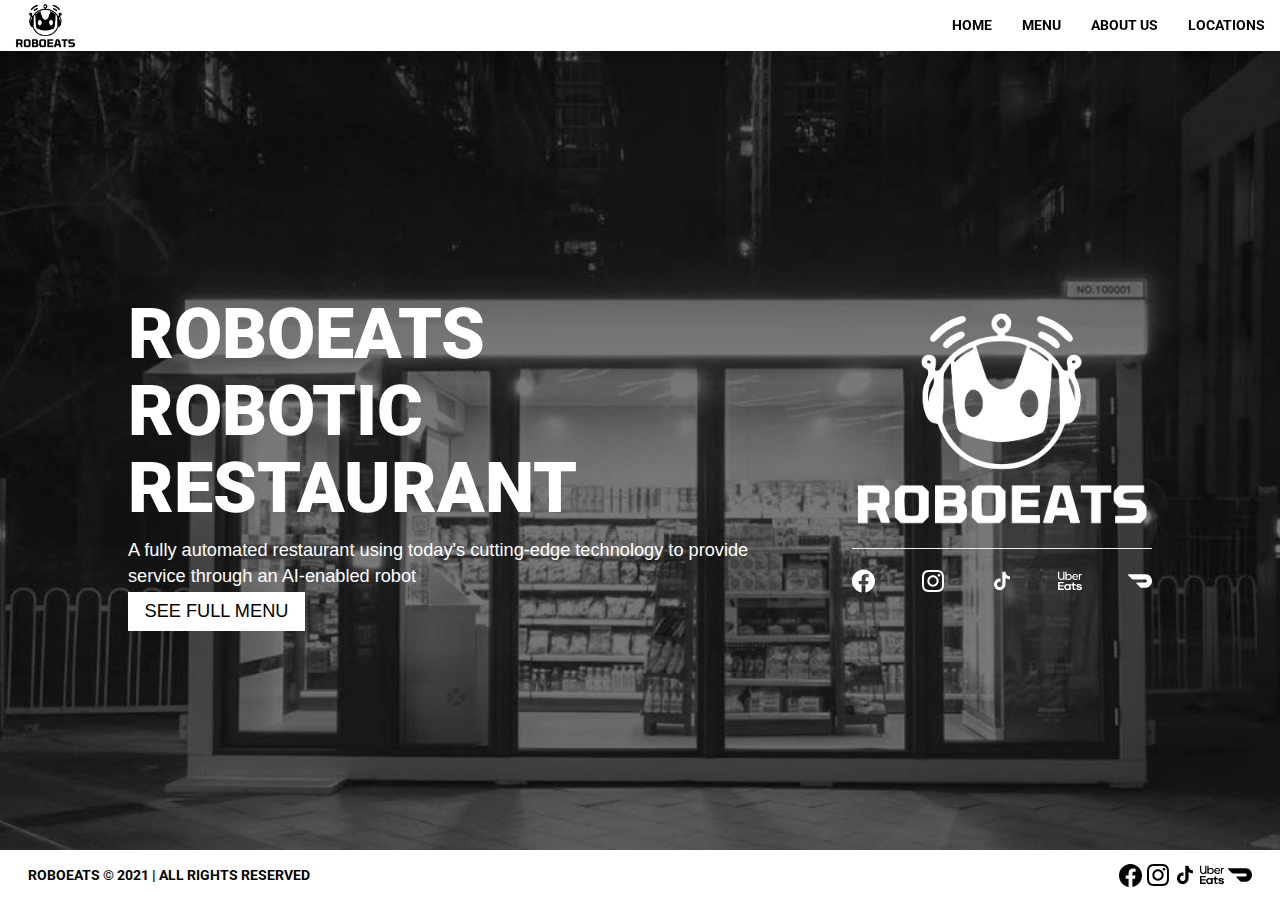
==== index.html @ 7d41deca "add footer to all pages" ====
<!DOCTYPE html>
<html lang="en">
  <head>
    <meta charset="utf-8" />
    <meta name="viewport" content="width=device-width" />
    <title>RoboEats</title>

    <!-- Website icon -->

    <!-- Google fonts -->

    <!-- CSS -->
    <link
      rel="stylesheet"
      href="https://maxcdn.bootstrapcdn.com/bootstrap/3.4.1/css/bootstrap.min.css"
    />
    <link href="./assets/css/navbar.css" rel="stylesheet" />
    <link href="assets/css/footer.css" rel="stylesheet" />
    <link href="assets/css/home.css" rel="stylesheet" />
  </head>

  <body>
    <header class="header">
      <!-- Navbar -->
      <nav class="navbar navbar-fixed-top navbar-custom">
        <div class="container-fluid">
          <div class="navbar-header">
            <button
              type="button"
              class="navbar-toggle"
              data-toggle="collapse"
              onclick="openNav()"
            >
              <span class="icon-bar"></span>
              <span class="icon-bar"></span>
              <span class="icon-bar"></span>
            </button>
            <a class="navbar-brand" href="index.html"
              ><img src="./assets/img/logo_b.png" alt="RoboEats Logo"
            /></a>
          </div>
          <div class="collapse navbar-collapse" id="myNavbar">
            <ul class="nav navbar-nav navbar-right">
              <li><a class="nav-text" href="index.html">Home</a></li>
              <li><a class="nav-text" href="menu.html">Menu</a></li>
              <li><a class="nav-text" href="about.html">About Us</a></li>
              <li><a class="nav-text" href="locations.html">Locations</a></li>
            </ul>
          </div>
        </div>
      </nav>
      <!-- End of Navbar -->
      <!-- Overlay -->
      <div id="myNav" class="overlay">
        <!-- Button to close the overlay navigation -->
        <a href="javascript:void(0)" class="closebtn" onclick="closeNav()"
          >&times;</a
        >
        <!-- Overlay content -->
        <div class="overlay-content">
          <div class="overlay-links">
            <a href="index.html">Home</a>
            <a href="menu.html">Menu</a>
            <a href="about.html">About</a>
            <a href="locations.html">Locations</a>
          </div>

          <div>
            <img
              class="overlay-logo"
              src="./assets/img/logo_w.png"
              alt="RoboEats Logo"
            />
          </div>

          <div class="overlay-footer">
            <p class="overlay-footer-text-1">Find us on</p>
            <a href="#"
              ><img
                class="overlay-footer-icons"
                src="./assets/icons/facebook_w.svg"
                alt="Link to facebook"
            /></a>
            <a href="#"
              ><img
                class="overlay-footer-icons"
                src="./assets/icons/instagram_w.svg"
                alt="Link to instagram"
            /></a>
            <a href="#"
              ><img
                class="overlay-footer-icons"
                src="./assets/icons/tiktok_w.svg"
                alt="Link to tiktok"
            /></a>
            <a href="#"
              ><img
                class="overlay-footer-icons"
                src="./assets/icons/ubereats_w.svg"
                alt="Link to ubereats"
            /></a>
            <a href="#"
              ><img
                class="overlay-footer-icons"
                src="./assets/icons/doordash_w.svg"
                alt="Link to doordash"
            /></a>
            <p class="overlay-footer-text-2">
              RoboEats &copy; 2021 | All Rights Reserved
            </p>
          </div>
        </div>
      </div>
      <!-- End of Overlay -->
    </header>
    <main>
      <div class="desktop">
        <div class="main">
          <div class="main__left">
            <h1 class="main__heading">RoboEats Robotic Restaurant</h1>
            <p class="main__text">
              A fully automated restaurant using today's cutting-edge technology
              to provide service through an AI-enabled robot
            </p>
            <a class="menu__link" href="./menu.html">See full menu</a>
          </div>
          <div class="main__right">
            <img
              class="main__logo"
              src="./assets/img/logo_w.png"
              alt="roboeats logo"
            />
            <hr />
            <div class="main__icons">
              <img src="./assets/icons/facebook_w.svg" alt="link to facebook" />
              <img
                src="./assets/icons/instagram_w.svg"
                alt="link to instagram"
              />
              <img src="./assets/icons/tiktok_w.svg" alt="link to tiktok" />
              <img src="./assets/icons/ubereats_w.svg" alt="link to ubereats" />
              <img src="./assets/icons/doordash_w.svg" alt="link to doordash" />
            </div>
          </div>
        </div>
      </div>
      <div class="mobile">
        <div class="m-main">
          <img
            class="m-main__logo"
            src="./assets/img/logo_w.png"
            alt="roboeats logo"
          />
          <h1 class="m-main__heading">Robotic Restaurent</h1>
          <a class="m-menu__link menu__link" href="./menu.html"
            >See full menu</a
          >
        </div>
      </div>
    </main>
    <footer>
      <div class="desktop">
        <div class="footer">
          <p class="footer__text">RoboEats &copy; 2021 | All Rights Reserved</p>
          <div class="footer__icons">
            <img src="assets/icons/facebook_b.svg" alt="link to facebook" />
            <img src="assets/icons/instagram_b.svg" alt="link to instagram" />
            <img src="assets/icons/tiktok_b.svg" alt="link to tiktok" />
            <img src="assets/icons/ubereats_b.svg" alt="link to ubereats" />
            <img src="assets/icons/doordash_b.svg" alt="link to doordash" />
          </div>
        </div>
      </div>
      <div class="mobile">
        <div class="m-footer">
          <ul class="m-footer__list">
            <li class="m-footer_li">
              <a class="m-footer__text" href="./index.html">Home</a>
            </li>
            <li class="m-footer_li">
              <a class="m-footer__text" href="./menu.html">Menu</a>
            </li>
            <li class="m-footer_li">
              <a class="m-footer__text" href="./about.html">About Us</a>
            </li>
            <li class="m-footer_li">
              <a class="m-footer__text" href="./locations.html">Locations</a>
            </li>
          </ul>
          <div class="m-footer__icons-container">
            <p class="m-footer__text">Find us on</p>
            <div>
              <img
                class="m-footer__icons"
                src="./assets/icons/facebook_b.svg"
                alt="link to facebook"
              />
              <img
                class="m-footer__icons"
                src="./assets/icons/instagram_b.svg"
                alt="link to instagram"
              />
              <img
                class="m-footer__icons"
                src="./assets/icons/tiktok_b.svg"
                alt="link to tiktok"
              />
              <img
                class="m-footer__icons"
                src="./assets/icons/ubereats_b.svg"
                alt="link to ubereats"
              />
              <img
                class="m-footer__icons"
                src="./assets/icons/doordash_b.svg"
                alt="link to doordash"
              />
            </div>
          </div>
        </div>
        <p class="m-footer__copy m-footer__text">
          RoboEats &copy; 2021 | All Rights Reserved
        </p>
      </div>
    </footer>
    <script src="assets/js/scripts.js"></script>
    <script src="https://ajax.googleapis.com/ajax/libs/jquery/3.5.1/jquery.min.js"></script>
    <script src="https://maxcdn.bootstrapcdn.com/bootstrap/3.4.1/js/bootstrap.min.js"></script>
    <script src="./assets/js/navbar.js"></script>
  </body>
</html>
---- assets/css/navbar.css ----
/* Common CSS Starts*/
/* Fonts on this page:
    Roboto Bold 700
    Roboto Black 900
    Roboto Slab 400
    Roboto Bold 700

    font-family: 'Libre Caslon Text', serif;
    font-family: 'Roboto', sans-serif;
    font-family: 'Roboto Slab', serif;
*/
@import url('https://fonts.googleapis.com/css2?family=Libre+Caslon+Text&family=Roboto+Slab:wght@400;700&family=Roboto:wght@700;900&display=swap');
/* Common CSS Ends*/



/* Overrides Default Bootstrap Styles Starts */
.nav-text {
    font-family: 'Roboto', sans-serif; /* Set Navbar Fonts */
    font-weight: 700;
    font-size: 14px;
    color: #000000;
    text-transform: uppercase;
}

.navbar ul li a:active, .navbar ul li a:visited, .navbar ul li a:hover {
    color: #000000; /* Overrides Links Color */
}

.navbar-custom {
    background-color:#FFFFFF; /* Set Navbar Color */
    box-shadow: 0 3px 10px rgb(0 0 0 / 0.2);
}

.navbar .navbar-brand {
    padding-top: 3px; /* Set Padding from Top for Logo */
}

.navbar .navbar-brand img {
    height: 45px; /* Set Logo Height */
}

.icon-bar {
    background-color:#0D0D0D !important; /* Overrides Hamburger Menu */
}
/* Overrides Default Bootstrap Styles Ends */


/* Overlay CSS Starts */
/* Reference: https://www.w3schools.com/howto/howto_js_fullscreen_overlay.asp */
.overlay {
    height: 100%;
    width: 0;
    position: fixed;
    z-index: 1;
    left: 0;
    top: 0;
    background-color: rgb(19,19,19);
    background-color: rgba(19,19,19, 0.95);
    overflow-x: hidden;
    transition: 0.3s;
}

.overlay-content {
    position: relative;
    width: 100%;
    height: calc(100% - 50px); /* Minus margin-top */
    text-align: center;
    margin-top: 50px; /* Margin needed for close button */
    padding: 0;
}

.overlay .overlay-links > a {
    padding: 10px;
    text-decoration: none;
    font-family: 'Roboto', sans-serif;
    text-transform: uppercase;
    font-size: 24px;
    color: #FFFFFF;
    display: block;
    transition: 0.3s;
    padding: 0;
}

.overlay .overlay-links > a:hover {
    /* overlay-links styles */
    color: #FCFCFC;
    text-decoration: none;
}

.overlay-logo {
    width: 200px;
    padding: 20px;
}

/* Close button position */
.overlay .closebtn {
    position: absolute;
    top: 10px;
    right: 35px;
}

/* Close button */
#myNav .closebtn {
    color: #FFFFFF;
    font-size: 25px;
    font-family: 'Libre Caslon Text', serif;
}

#myNav > a:hover {
    /* closebtn styles */
    color: #FCFCFC;
    text-decoration: none;
}

.overlay-footer {
    position: absolute;
    bottom: 0;
    width: 100%;

    font-family: 'Roboto', sans-serif;
    font-weight: 700;
    text-transform: uppercase;
    font-size: 12px;
    color:#FFFFFF;
}

.overlay-footer-icons {
    padding: 5px 2px;
}

.overlay-footer-text-1 {
    margin: 0;
    padding: 0;
}

.overlay-footer-text-2 {
    margin: 0;
    padding: 10px 0;
}

/* Overlay CSS Ends */
---- assets/css/footer.css ----
/* footer - start */
.footer {
  height: 50px;
  margin: 0 2em;
  display: flex;
  justify-content: space-between;
}

.footer__text {
  align-self: center;
  font-family: Roboto, sans-serif;
  font-weight: 700;
  text-decoration: none;
  text-transform: uppercase;
  color: black;
  margin: 0;
}

.footer__icons {
  align-self: center;
}

.m-footer {
  margin-top: 50px;
  display: flex;
  justify-content: space-around;
}

.m-footer__list {
  margin: 0;
  padding: 0;
  list-style: none;
  width: 110px;
}

.m-footer_li {
  margin: 0.2em;
}

.m-footer__text {
  font-family: "Roboto", sans-serif;
  font-weight: 700;
  color: black;
  text-transform: uppercase;
}

.m-footer__icons-container {
  width: 110px;
}

.m-footer__icons {
  margin: 0 0.3em 0.7em 0;
}

.m-footer__copy {
  padding-top: 2em;
  text-align: center;
  margin: auto;
}

.desktop {
  display: block;
}

.mobile {
  display: none;
}

@media only screen and (max-width: 480px) {
  .desktop {
    display: none;
  }

  .mobile {
    display: block;
  }
}

/* footer - end */
---- assets/css/home.css ----
.main {
  color: white;
  background-image: url("../img/home_bg.png");
  box-shadow: inset 2000px 0 0 0 rgba(0, 0, 0, 0.5); /* Reference link: https://codepen.io/gc-nomade/pen/wouBe */
  background-repeat: no-repeat;
  background-size: cover;
  margin-top: 50px;
  display: flex;
  height: calc(100vh - 100px);
}

.main__left {
  margin-left: 10%;
  align-self: center;
  margin-right: 3em;
}

.main__right {
  margin-left: 3em;
  align-self: center;
  margin-right: 10%;
}

.main__heading {
  font-family: Roboto, sans-serif;
  font-weight: 900;
  text-transform: uppercase;
  font-size: 5em;
}

.main__text {
  font-weight: 500;
  font-size: 1.3em;
}

.main__logo {
  width: 300px;
  height: auto;
}

.main__icons {
  width: 300px;
  display: flex;
  align-self: center;
  justify-content: space-between;
}

.menu__link {
  font-size: 1.3em;
  border: 2px solid white;
  color: black;
  background-color: white;
  padding: 0.4em 0.8em;
  text-transform: uppercase;
  text-decoration: none;
}

.menu__link:hover {
  color: black;
  cursor: pointer;
  text-decoration: none;
}

.m-main {
  color: white;
  background-image: url("../img/home_bg.png");
  box-shadow: inset 2000px 0 0 0 rgba(0, 0, 0, 0.5); /* Reference link: https://codepen.io/gc-nomade/pen/wouBe */
  background-repeat: no-repeat;
  background-size: cover;
  margin-top: 50px;
  display: flex;
  height: calc(100vh - 50px);
  display: flex;
  flex-direction: column;
  justify-content: center;
}

.m-main__logo {
  align-self: center;
  width: 300px;
  height: auto;
}

.m-main__heading {
  align-self: center;
  text-transform: uppercase;
  font-weight: 700;
  font-size: 2em;
}

.m-menu__link {
  align-self: center;
  width: 180px;
}

.desktop {
  display: block;
}

.mobile {
  display: none;
}

@media only screen and (max-width: 480px) {
  .desktop {
    display: none;
  }

  .mobile {
    display: block;
  }
}
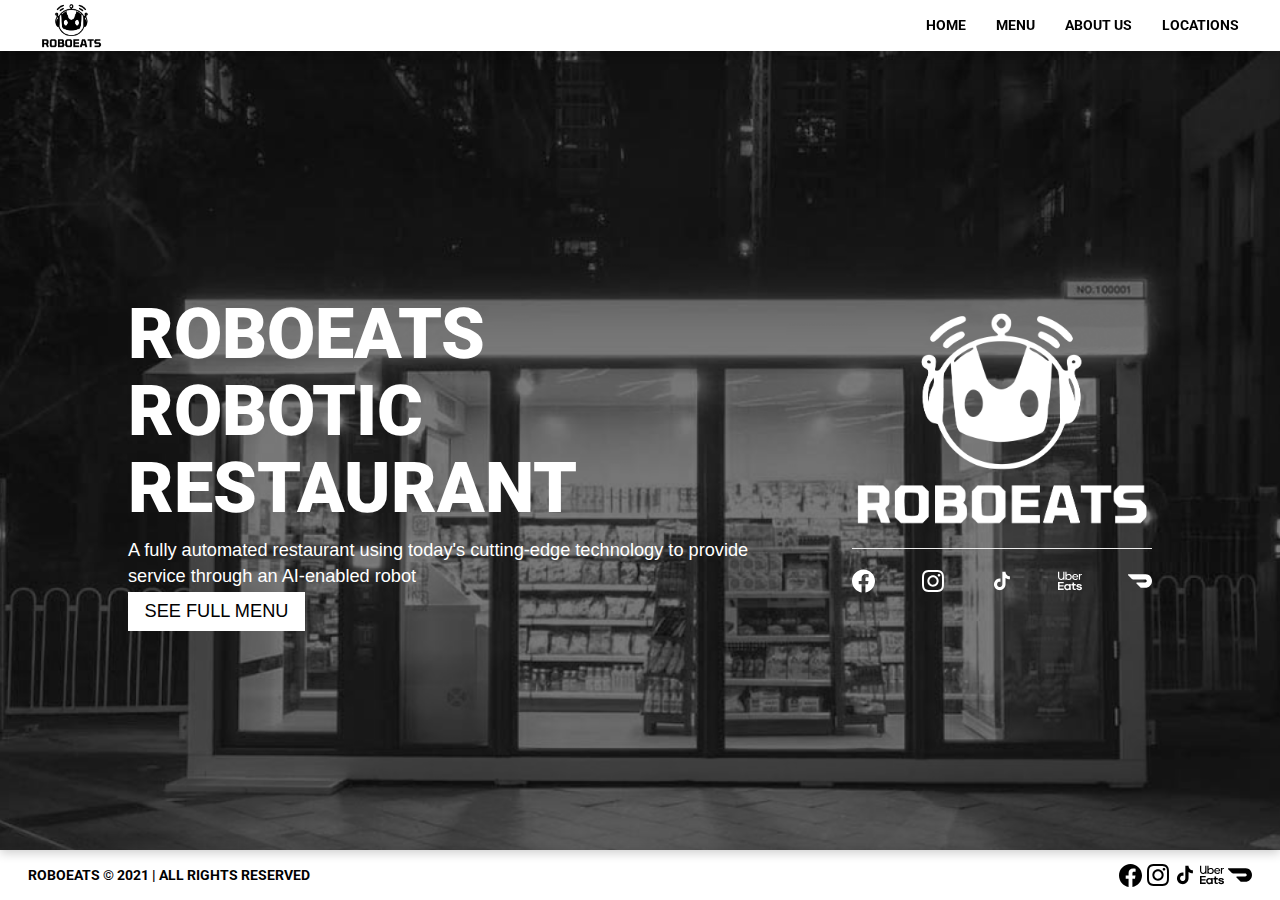
==== commit fac736c2: "modified: meta tags" ====
--- a/index.html
+++ b/index.html
@@ -2,7 +2,10 @@
 <html lang="en">
   <head>
     <meta charset="utf-8" />
-    <meta name="viewport" content="width=device-width" />
+    <meta name="viewport" content="width=device-width, initial-scale=1">
+    <meta name="description" content="A fully automated restaurant using today's cutting-edge technology to provide service through an AI-enabled robot.">
+    <meta name="author" content="Jenny Dcruz, Lawrence Lo, Pallav Dubey, Prachi Talajia, Willian Bradley">
+
     <title>RoboEats</title>
 
     <!-- Website icon -->
--- a/assets/css/navbar.css
+++ b/assets/css/navbar.css
@@ -30,6 +30,8 @@
 .navbar-custom {
     background-color:#FFFFFF; /* Set Navbar Color */
     box-shadow: 0 3px 10px rgb(0 0 0 / 0.2);
+    padding-left: 2%;
+    padding-right: 2%;
 }
 
 .navbar .navbar-brand {
--- a/assets/css/footer.css
+++ b/assets/css/footer.css
@@ -21,7 +21,7 @@
 }
 
 .m-footer {
-  margin-top: 50px;
+  padding-top: 20px;
   display: flex;
   justify-content: space-around;
 }
@@ -60,10 +60,12 @@
 
 .desktop {
   display: block;
+  box-shadow: 0 3px 10px rgb(0 0 0 / 0.2);
 }
 
 .mobile {
   display: none;
+  box-shadow: 0 3px 10px rgb(0 0 0 / 0.2);
 }
 
 @media only screen and (max-width: 480px) {
--- a/assets/css/home.css
+++ b/assets/css/home.css
@@ -101,7 +101,45 @@
   display: none;
 }
 
-@media only screen and (max-width: 480px) {
+@media only screen and (max-width: 1024px) {
+  .main__heading {
+    font-size: 4em;
+  }
+
+  .main__text {
+    font-weight: 500;
+    font-size: 1em;
+  }
+
+  .main__logo {
+    width: 240px;
+  }
+
+  .main__icons {
+    width: 240px;
+  }
+}
+
+@media only screen and (max-width: 850px) {
+  .main__heading {
+    font-size: 3em;
+  }
+
+  .main__text {
+    font-weight: 500;
+    font-size: 0.8em;
+  }
+
+  .main__logo {
+    width: 180px;
+  }
+
+  .main__icons {
+    width: 180px;
+  }
+}
+
+@media only screen and (max-width: 680px) {
   .desktop {
     display: none;
   }
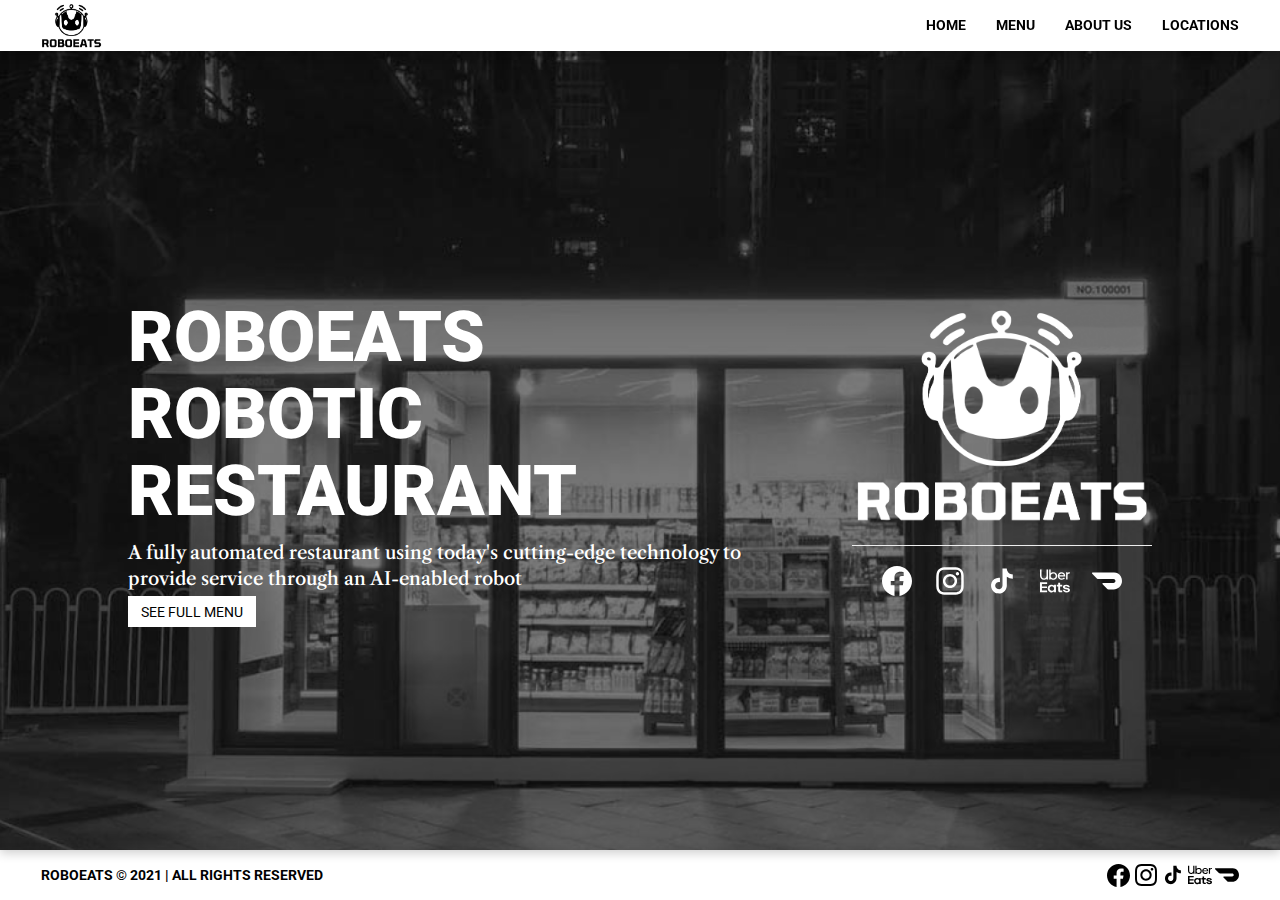
==== commit d55790ac: "fix styling for home page" ====
--- a/index.html
+++ b/index.html
@@ -154,7 +154,7 @@
             src="./assets/img/logo_w.png"
             alt="roboeats logo"
           />
-          <h1 class="m-main__heading">Robotic Restaurent</h1>
+          <h1 class="m-main__heading">Robotic Restaurant</h1>
           <a class="m-menu__link menu__link" href="./menu.html"
             >See full menu</a
           >
--- a/assets/css/footer.css
+++ b/assets/css/footer.css
@@ -14,10 +14,12 @@
   text-transform: uppercase;
   color: black;
   margin: 0;
+  padding-left: 0.8em;
 }
 
 .footer__icons {
   align-self: center;
+  padding-right: 0.8em;
 }
 
 .m-footer {
@@ -63,6 +65,15 @@
   box-shadow: 0 3px 10px rgb(0 0 0 / 0.2);
 }
 
+@media only screen and (min-width: 1024px) {
+  .footer__icons {
+    padding-right: 0.9em;
+  }
+  .footer__text {
+    padding-left: 0.9em;
+  }
+}
+
 .mobile {
   display: none;
   box-shadow: 0 3px 10px rgb(0 0 0 / 0.2);
--- a/assets/css/home.css
+++ b/assets/css/home.css
@@ -1,3 +1,5 @@
+@import url("https://fonts.googleapis.com/css2?family=Libre+Caslon+Text&family=Roboto+Slab:wght@400;700&family=Roboto:wght@700;900&display=swap");
+
 .main {
   color: white;
   background-image: url("../img/home_bg.png");
@@ -29,6 +31,7 @@
 }
 
 .main__text {
+  font-family: "Libre Caslon Text", sans-serif;
   font-weight: 500;
   font-size: 1.3em;
 }
@@ -43,16 +46,24 @@
   display: flex;
   align-self: center;
   justify-content: space-between;
+  padding: 0 30px;
+}
+
+.main__icons > img {
+  width: 30px;
+  height: auto;
 }
 
 .menu__link {
-  font-size: 1.3em;
+  font-family: Roboto, sans-serif;
+  font-size: 1em;
   border: 2px solid white;
   color: black;
   background-color: white;
   padding: 0.4em 0.8em;
   text-transform: uppercase;
   text-decoration: none;
+  text-align: center;
 }
 
 .menu__link:hover {
@@ -84,6 +95,7 @@
 .m-main__heading {
   align-self: center;
   text-transform: uppercase;
+  text-align: center;
   font-weight: 700;
   font-size: 2em;
 }
@@ -118,6 +130,10 @@
   .main__icons {
     width: 240px;
   }
+
+  .main__icons > img {
+    width: 27px;
+  }
 }
 
 @media only screen and (max-width: 850px) {
@@ -136,6 +152,11 @@
 
   .main__icons {
     width: 180px;
+    padding: 0 20px;
+  }
+
+  .main__icons > img {
+    width: 22px;
   }
 }
 
@@ -147,4 +168,8 @@
   .mobile {
     display: block;
   }
+
+  .menu__link {
+    width: 10em;
+  }
 }
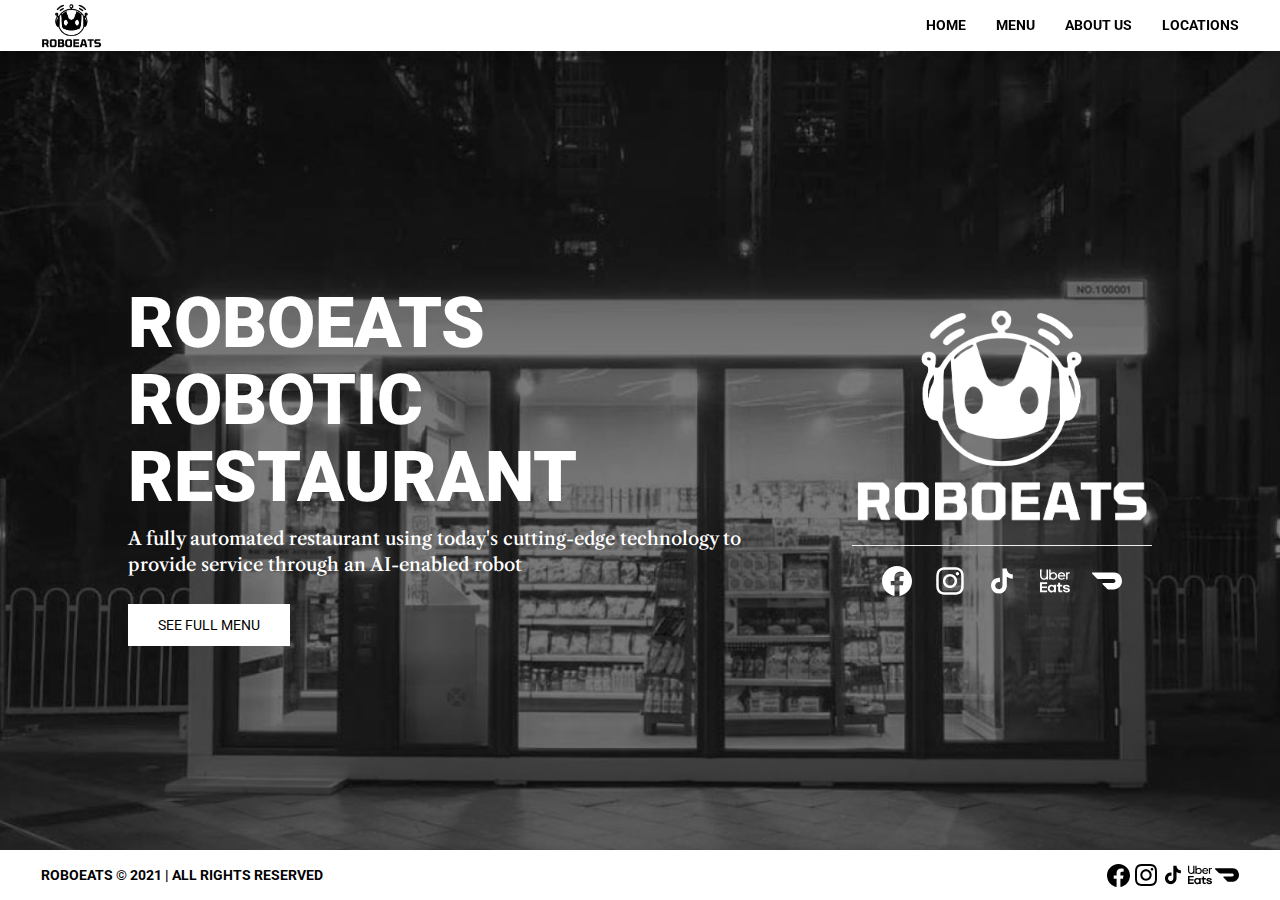
==== commit 5b9fab8f: "rename footer classes" ====
--- a/index.html
+++ b/index.html
@@ -162,7 +162,7 @@
       </div>
     </main>
     <footer>
-      <div class="desktop">
+      <div class="desktop-footer">
         <div class="footer">
           <p class="footer__text">RoboEats &copy; 2021 | All Rights Reserved</p>
           <div class="footer__icons">
@@ -174,7 +174,7 @@
           </div>
         </div>
       </div>
-      <div class="mobile">
+      <div class="mobile-footer">
         <div class="m-footer">
           <ul class="m-footer__list">
             <li class="m-footer_li">
--- a/assets/css/footer.css
+++ b/assets/css/footer.css
@@ -1,4 +1,3 @@
-/* footer - start */
 .footer {
   height: 50px;
   margin: 0 2em;
@@ -60,7 +59,7 @@
   margin: auto;
 }
 
-.desktop {
+.desktop-footer {
   display: block;
   box-shadow: 0 3px 10px rgb(0 0 0 / 0.2);
 }
@@ -74,19 +73,17 @@
   }
 }
 
-.mobile {
+.mobile-footer {
   display: none;
   box-shadow: 0 3px 10px rgb(0 0 0 / 0.2);
 }
 
 @media only screen and (max-width: 480px) {
-  .desktop {
+  .desktop-footer {
     display: none;
   }
 
-  .mobile {
+  .mobile-footer {
     display: block;
   }
 }
-
-/* footer - end */
--- a/assets/css/home.css
+++ b/assets/css/home.css
@@ -34,6 +34,7 @@
   font-family: "Libre Caslon Text", sans-serif;
   font-weight: 500;
   font-size: 1.3em;
+  margin-bottom: 2em;
 }
 
 .main__logo {
@@ -60,7 +61,7 @@
   border: 2px solid white;
   color: black;
   background-color: white;
-  padding: 0.4em 0.8em;
+  padding: 0.8em 2em;
   text-transform: uppercase;
   text-decoration: none;
   text-align: center;
@@ -143,7 +144,6 @@
 
   .main__text {
     font-weight: 500;
-    font-size: 0.8em;
   }
 
   .main__logo {
@@ -170,6 +170,6 @@
   }
 
   .menu__link {
-    width: 10em;
+    width: 12em;
   }
 }
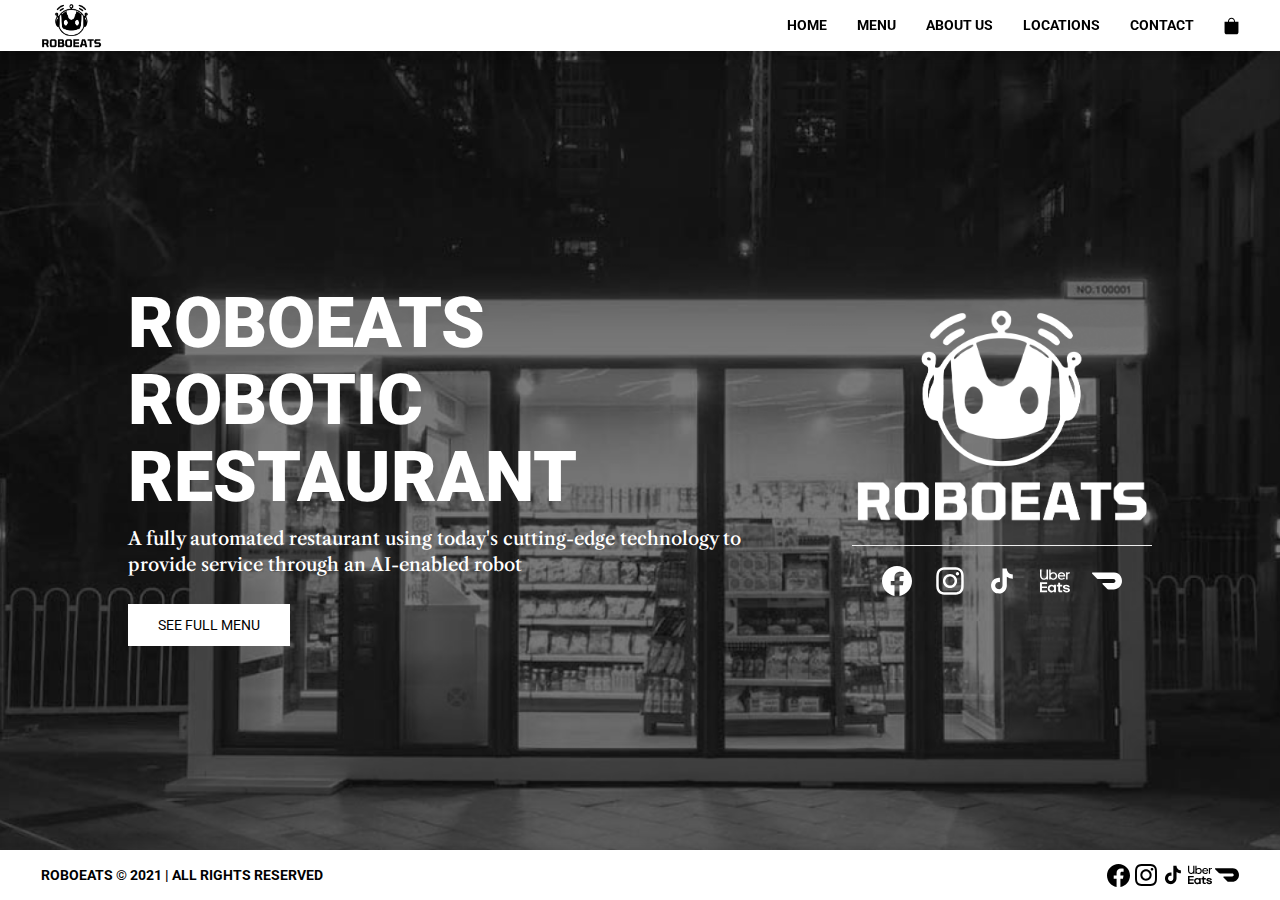
==== commit 139848e4: "update navbar and title" ====
--- a/index.html
+++ b/index.html
@@ -6,7 +6,7 @@
     <meta name="description" content="A fully automated restaurant using today's cutting-edge technology to provide service through an AI-enabled robot.">
     <meta name="author" content="Jenny Dcruz, Lawrence Lo, Pallav Dubey, Prachi Talajia, Willian Bradley">
 
-    <title>RoboEats</title>
+    <title>RoboEats Robotic Restaurant</title>
 
     <!-- Website icon -->
 
@@ -17,6 +17,7 @@
       rel="stylesheet"
       href="https://maxcdn.bootstrapcdn.com/bootstrap/3.4.1/css/bootstrap.min.css"
     />
+    <link href="./assets/css/global.css" rel="stylesheet" />
     <link href="./assets/css/navbar.css" rel="stylesheet" />
     <link href="assets/css/footer.css" rel="stylesheet" />
     <link href="assets/css/home.css" rel="stylesheet" />
@@ -28,26 +29,32 @@
       <nav class="navbar navbar-fixed-top navbar-custom">
         <div class="container-fluid">
           <div class="navbar-header">
-            <button
-              type="button"
-              class="navbar-toggle"
-              data-toggle="collapse"
-              onclick="openNav()"
-            >
+            <button type="button" class="navbar-toggle" data-toggle="collapse" onclick="openNav()">
               <span class="icon-bar"></span>
               <span class="icon-bar"></span>
               <span class="icon-bar"></span>
             </button>
-            <a class="navbar-brand" href="index.html"
-              ><img src="./assets/img/logo_b.png" alt="RoboEats Logo"
-            /></a>
+            <a class="navbar-brand" href="index.html"><img src="./assets/img/logo_b.png" alt="RoboEats Logo"></a>
+            <a class="checkout nav-text hidden-sm hidden-md hidden-lg pull-right" href="#"><img src="./assets/icons/bag.svg" alt="A shopping bag icon for checkout"></a>
           </div>
           <div class="collapse navbar-collapse" id="myNavbar">
             <ul class="nav navbar-nav navbar-right">
               <li><a class="nav-text" href="index.html">Home</a></li>
-              <li><a class="nav-text" href="menu.html">Menu</a></li>
+              <li class="dropdown dropdown-hover">
+                <a class="dropdown-toggle nav-text" data-toggle="" href="menu.html">Menu</a>
+                <ul class="dropdown-menu dropdown-menu-left dropdown-hover-menu">
+                  <li><a class="nav-text" href="breakfast.html">Breakfast</a></li>
+                  <li><a class="nav-text" href="lunch.html">Lunch</a></li>
+                  <li><a class="nav-text" href="dinner.html">Dinner</a></li>
+                  <li><a class="nav-text" href="drinks.html">Drinks</a></li>
+                  <li><a class="nav-text" href="desserts.html">Desserts</a></li>
+                  <li><a class="nav-text" href="kids.html">Kids Meals</a></li>
+                </ul>
+              </li>
               <li><a class="nav-text" href="about.html">About Us</a></li>
               <li><a class="nav-text" href="locations.html">Locations</a></li>
+              <li><a class="nav-text" href="contact.html">Contact</a></li>
+              <li><a class="nav-text" href="#"><img src="./assets/icons/bag.svg" alt="A shopping bag icon for checkout"></a></li>
             </ul>
           </div>
         </div>
@@ -55,63 +62,33 @@
       <!-- End of Navbar -->
       <!-- Overlay -->
       <div id="myNav" class="overlay">
-        <!-- Button to close the overlay navigation -->
-        <a href="javascript:void(0)" class="closebtn" onclick="closeNav()"
-          >&times;</a
-        >
+      <!-- Button to close the overlay navigation -->
+        <a href="javascript:void(0)" class="closebtn" onclick="closeNav()">&times;</a>
         <!-- Overlay content -->
         <div class="overlay-content">
+
           <div class="overlay-links">
             <a href="index.html">Home</a>
             <a href="menu.html">Menu</a>
             <a href="about.html">About</a>
             <a href="locations.html">Locations</a>
+            <a href="contact.html">Contact</a>
           </div>
 
           <div>
-            <img
-              class="overlay-logo"
-              src="./assets/img/logo_w.png"
-              alt="RoboEats Logo"
-            />
+            <img class="overlay-logo" src="./assets/img/logo_w.png" alt="RoboEats Logo">
           </div>
 
           <div class="overlay-footer">
             <p class="overlay-footer-text-1">Find us on</p>
-            <a href="#"
-              ><img
-                class="overlay-footer-icons"
-                src="./assets/icons/facebook_w.svg"
-                alt="Link to facebook"
-            /></a>
-            <a href="#"
-              ><img
-                class="overlay-footer-icons"
-                src="./assets/icons/instagram_w.svg"
-                alt="Link to instagram"
-            /></a>
-            <a href="#"
-              ><img
-                class="overlay-footer-icons"
-                src="./assets/icons/tiktok_w.svg"
-                alt="Link to tiktok"
-            /></a>
-            <a href="#"
-              ><img
-                class="overlay-footer-icons"
-                src="./assets/icons/ubereats_w.svg"
-                alt="Link to ubereats"
-            /></a>
-            <a href="#"
-              ><img
-                class="overlay-footer-icons"
-                src="./assets/icons/doordash_w.svg"
-                alt="Link to doordash"
-            /></a>
-            <p class="overlay-footer-text-2">
-              RoboEats &copy; 2021 | All Rights Reserved
-            </p>
-          </div>
+            <a href="#"><img class="overlay-footer-icons" src="./assets/icons/facebook_w.svg" alt="Link to facebook"></a>
+            <a href="#"><img class="overlay-footer-icons" src="./assets/icons/instagram_w.svg" alt="Link to instagram"></a>
+            <a href="#"><img class="overlay-footer-icons" src="./assets/icons/tiktok_w.svg" alt="Link to tiktok"></a>
+            <a href="#"><img class="overlay-footer-icons" src="./assets/icons/ubereats_w.svg" alt="Link to ubereats"></a>
+            <a href="#"><img class="overlay-footer-icons" src="./assets/icons/doordash_w.svg" alt="Link to doordash"></a>
+            <p class="overlay-footer-text-2">RoboEats &copy; 2021 | All Rights Reserved</p>
+          </div>
+
         </div>
       </div>
       <!-- End of Overlay -->
@@ -226,7 +203,6 @@
         </p>
       </div>
     </footer>
-    <script src="assets/js/scripts.js"></script>
     <script src="https://ajax.googleapis.com/ajax/libs/jquery/3.5.1/jquery.min.js"></script>
     <script src="https://maxcdn.bootstrapcdn.com/bootstrap/3.4.1/js/bootstrap.min.js"></script>
     <script src="./assets/js/navbar.js"></script>
--- a/assets/css/global.css
+++ b/assets/css/global.css
@@ -0,0 +1,8 @@
+/* || Typography */
+@import url('https://fonts.googleapis.com/css2?family=Libre+Caslon+Text&family=Roboto+Slab:wght@400;700&family=Roboto:wght@700;900&display=swap');
+/* 
+    Includes:
+    font-family: 'Roboto', sans-serif;
+    font-family: 'Roboto Slab', serif;
+    font-family: 'Libre Caslon Text', serif;
+*/--- a/assets/css/navbar.css
+++ b/assets/css/navbar.css
@@ -1,19 +1,3 @@
-/* Common CSS Starts*/
-/* Fonts on this page:
-    Roboto Bold 700
-    Roboto Black 900
-    Roboto Slab 400
-    Roboto Bold 700
-
-    font-family: 'Libre Caslon Text', serif;
-    font-family: 'Roboto', sans-serif;
-    font-family: 'Roboto Slab', serif;
-*/
-@import url('https://fonts.googleapis.com/css2?family=Libre+Caslon+Text&family=Roboto+Slab:wght@400;700&family=Roboto:wght@700;900&display=swap');
-/* Common CSS Ends*/
-
-
-
 /* Overrides Default Bootstrap Styles Starts */
 .nav-text {
     font-family: 'Roboto', sans-serif; /* Set Navbar Fonts */
@@ -42,9 +26,32 @@
     height: 45px; /* Set Logo Height */
 }
 
+.navbar .nav img {
+    /* Set bag icon size */
+    width: 15.75px;
+    height: 18px;
+}
+
+.navbar .checkout img {
+    /* Set bag icon size (mobile) */
+    width: 21px;
+    height: 24px;
+    margin: 14px 3px;
+}
+
 .icon-bar {
     background-color:#0D0D0D !important; /* Overrides Hamburger Menu */
+    border: 1.5px solid #0D0D0D;
+    border-radius: 25px !important; 
 }
+
+/* Display dropdown on hover */
+/* Reference: https://codingyaar.com/responsive-bootstrap-navbar-dropdown-on-hover/ */
+.dropdown-hover:hover .dropdown-hover-menu {
+    display: block;
+    margin-top: 0;
+}
+
 /* Overrides Default Bootstrap Styles Ends */
 
 
--- a/assets/css/home.css
+++ b/assets/css/home.css
@@ -1,5 +1,3 @@
-@import url("https://fonts.googleapis.com/css2?family=Libre+Caslon+Text&family=Roboto+Slab:wght@400;700&family=Roboto:wght@700;900&display=swap");
-
 .main {
   color: white;
   background-image: url("../img/home_bg.png");
